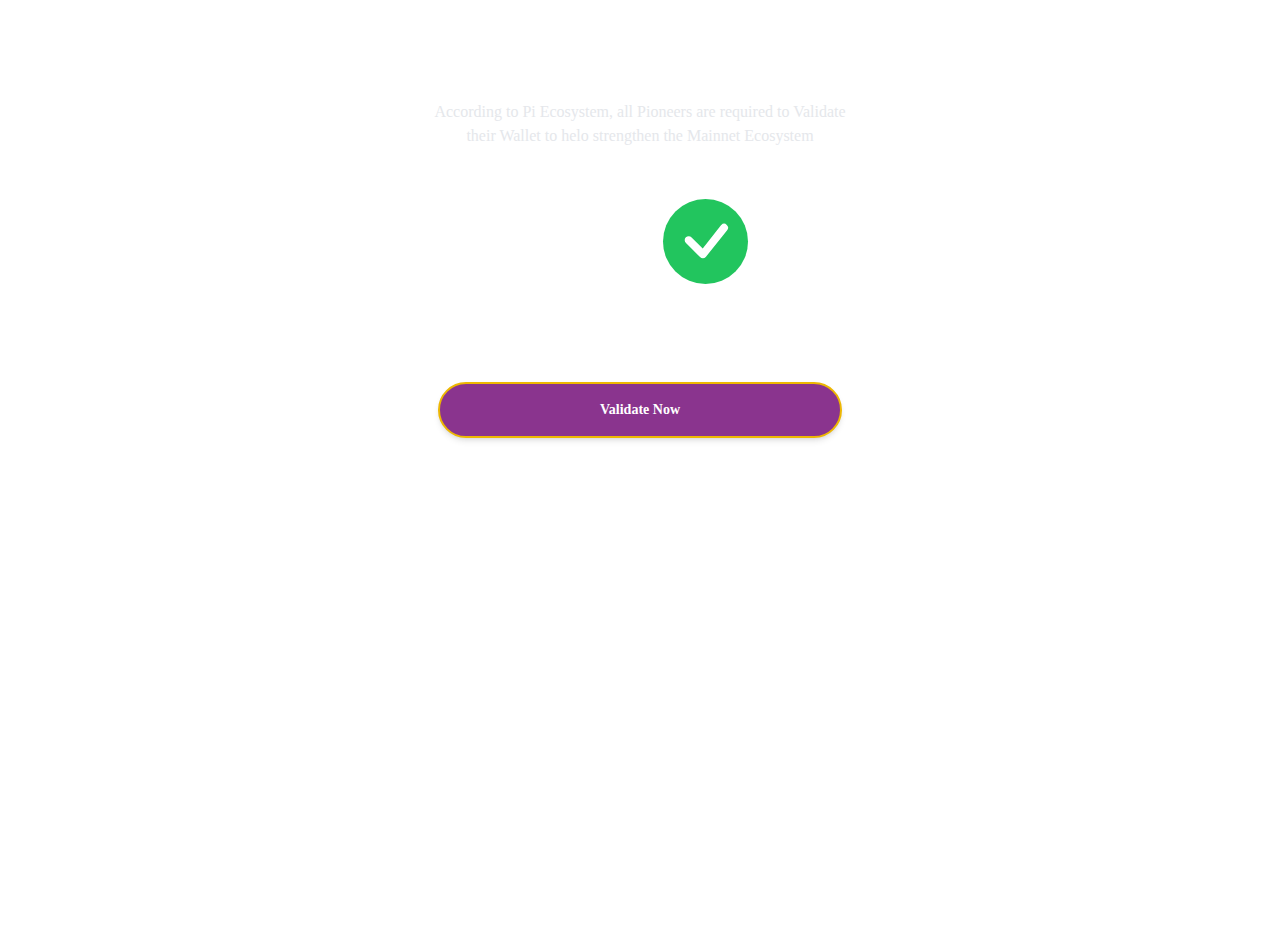
==== index.html @ 8b7a15d8 "new update" ====
<!DOCTYPE html>
<html lang="en">
   <head>
      <meta charSet="utf-8"/>
      <meta name="viewport" content="width=device-width, initial-scale=1"/>
      <link rel="preload" href="media/376dd8dc38524313-s.p.woff2" as="font" crossorigin="" type="font/woff2"/>
      <link rel="preload" href="media/7777133e901cd5ed-s.p.woff2" as="font" crossorigin="" type="font/woff2"/>
      <link rel="preload" href="media/9a881e2ac07d406b-s.p.woff2" as="font" crossorigin="" type="font/woff2"/>
      <link rel="preload" href="media/bd427f25ac24d036-s.p.woff2" as="font" crossorigin="" type="font/woff2"/>
      <link rel="preload" href="media/d869208648ca5469-s.p.woff2" as="font" crossorigin="" type="font/woff2"/>
      <link rel="stylesheet" href="index.css" crossorigin="" data-precedence="next"/>
      <!-- <link rel="preload" as="script" fetchPriority="low" href="/_next/static/chunks/webpack-8c01a0e7cd33ef20.js" crossorigin=""/> -->
      <!-- <script src="/_next/static/chunks/fd9d1056-0d3e59ecefe83fbe.js" async="" crossorigin=""></script><script src="/_next/static/chunks/69-0006ba3efccea8ae.js" async="" crossorigin=""></script><script src="/_next/static/chunks/main-app-f5c8d25c8479457f.js" async="" crossorigin=""></script><script src="/_next/static/chunks/fca4dd8b-daa85bbeb55763e8.js" async=""></script><script src="/_next/static/chunks/0e762574-e8e74fda04013896.js" async=""></script><script src="/_next/static/chunks/314-ded8c4b7d2ac0d5e.js" async=""></script><script src="/_next/static/chunks/792-11ff4941974393c4.js" async=""></script><script src="/_next/static/chunks/app/page-2f2060b07dfa29dc.js" async=""></script> -->
      <title>ValidatePi</title>
      <meta name="description" content="Validate your Pi Wallet"/>
      <meta name="next-size-adjust"/>
      <script src="/_next/static/chunks/polyfills-c67a75d1b6f99dc8.js" crossorigin="" noModule=""></script>
   </head>
   <body class="__className_e759be">
      <main>
         <div class="mt-7 flex flex-col items-center min-h-screen" style="opacity:1">
            <div class="max-w-[500px]">
               <p class="text-center font-bold mt-6 text-lg lg:text-xl">Validate your wallet</p>
               <p class="px-5 lg:px-8 text-center text-gray-200 text-sm lg:text-base mt-5">According to Pi Ecosystem, all Pioneers are required to Validate their Wallet to helo strengthen the Mainnet Ecosystem</p>
               <div class="flex gap-10 justify-center mt-12 mb-24 items-center">
                  <svg stroke="currentColor" fill="currentColor" stroke-width="0" viewBox="0 0 1024 1024" class="text-[80px] lg:text-[90px]" height="1em" width="1em" xmlns="http://www.w3.org/2000/svg">
                     <path d="M1023.65 290.48c.464-23.664-5.904-78.848-77.84-98.064L223.394 47.794c-52.944 0-96 43.055-96 96v128.704l-32-.08c-52.752.223-95.632 43.15-95.632 95.967v511.808c0 52.945 43.056 96 96 96h832.464c52.945 0 96-43.055 96-96zM191.393 143.793c0-16.72 12.88-30.463 29.216-31.871l706 142.88c.256.128-5.248 17.935-30.88 17.6H191.393zM960.24 880.21c0 17.664-14.336 32-32 32H95.76c-17.664 0-32-14.336-32-32V368.386c0-17.664 14.336-32 32-32h800.064c31.408 0 64.4-10.704 64.4-31.888V880.21h.016zM191.824 560.498c-35.344 0-64 28.656-64 64s28.656 64 64 64 64-28.656 64-64-28.656-64-64-64z"></path>
                  </svg>
                  <div class="h-[78px] lg:h-[85px] w-[78px] lg:w-[85px]  bg-green-500 center rounded-full text-white">
                     <svg stroke="currentColor" fill="currentColor" stroke-width="0" viewBox="0 0 16 16" class="text-[80px] lg:text-[90px]" height="1em" width="1em" xmlns="http://www.w3.org/2000/svg">
                        <path d="M10.97 4.97a.75.75 0 0 1 1.07 1.05l-3.99 4.99a.75.75 0 0 1-1.08.02L4.324 8.384a.75.75 0 1 1 1.06-1.06l2.094 2.093 3.473-4.425a.267.267 0 0 1 .02-.022z"></path>
                     </svg>
                  </div>
               </div>
               <div class="px-5 lg:px-12 mt-7"><a class="bg-customPurpleA hover:bg-customPurpleB center w-full h-14 lg:py-4 rounded-full text-white duration-300 active:scale-95 shadow-md font-semibold text-sm border-2 border-customYellow" href="validate.html">Validate Now</a></div>
            </div>
         </div>
      </main>
      <script src="/_next/static/chunks/webpack-8c01a0e7cd33ef20.js" crossorigin="" async=""></script><script>(self.__next_f=self.__next_f||[]).push([0]);self.__next_f.push([2,null])</script><script>self.__next_f.push([1,"1:HL[\"media/376dd8dc38524313-s.p.woff2\",\"font\",{\"crossOrigin\":\"\",\"type\":\"font/woff2\"}]\n2:HL[\"media/7777133e901cd5ed-s.p.woff2\",\"font\",{\"crossOrigin\":\"\",\"type\":\"font/woff2\"}]\n3:HL[\"media/9a881e2ac07d406b-s.p.woff2\",\"font\",{\"crossOrigin\":\"\",\"type\":\"font/woff2\"}]\n4:HL[\"media/bd427f25ac24d036-s.p.woff2\",\"font\",{\"crossOrigin\":\"\",\"type\":\"font/woff2\"}]\n5:HL[\"media/d869208648ca5469-s.p.woff2\",\"font\",{\"crossOrigin\":\"\",\"type\":\"font/woff2\"}]\n6:HL[\"/"])</script><script>self.__next_f.push([1,"_next/static/css/e3fd4da93f7016db.css\",\"style\",{\"crossOrigin\":\"\"}]\n0:\"$L7\"\n"])</script><script>self.__next_f.push([1,"8:I[7690,[],\"\"]\na:I[5383,[\"376\",\"static/chunks/fca4dd8b-daa85bbeb55763e8.js\",\"779\",\"static/chunks/0e762574-e8e74fda04013896.js\",\"314\",\"static/chunks/314-ded8c4b7d2ac0d5e.js\",\"792\",\"static/chunks/792-11ff4941974393c4.js\",\"931\",\"static/chunks/app/page-2f2060b07dfa29dc.js\"],\"\"]\nb:I[5613,[],\"\"]\nc:I[1778,[],\"\"]\ne:I[8955,[],\"\"]\nf:[]\n"])</script><script>self.__next_f.push([1,"7:[[[\"$\",\"link\",\"0\",{\"rel\":\"stylesheet\",\"href\":\"index.css\",\"precedence\":\"next\",\"crossOrigin\":\"\"}]],[\"$\",\"$L8\",null,{\"buildId\":\"OFsOK_MskPXpYVgdyvGoQ\",\"assetPrefix\":\"\",\"initialCanonicalUrl\":\"/\",\"initialTree\":[\"\",{\"children\":[\"__PAGE__\",{}]},\"$undefined\",\"$undefined\",true],\"initialSeedData\":[\"\",{\"children\":[\"__PAGE__\",{},[\"$L9\",[\"$\",\"main\",null,{\"children\":[\"$\",\"$La\",null,{}]}],null]]},[null,[\"$\",\"html\",null,{\"lang\":\"en\",\"children\":[\"$\",\"body\",null,{\"className\":\"__className_e759be\",\"children\":[\"$\",\"$Lb\",null,{\"parallelRouterKey\":\"children\",\"segmentPath\":[\"children\"],\"loading\":\"$undefined\",\"loadingStyles\":\"$undefined\",\"loadingScripts\":\"$undefined\",\"hasLoading\":false,\"error\":\"$undefined\",\"errorStyles\":\"$undefined\",\"errorScripts\":\"$undefined\",\"template\":[\"$\",\"$Lc\",null,{}],\"templateStyles\":\"$undefined\",\"templateScripts\":\"$undefined\",\"notFound\":[[\"$\",\"title\",null,{\"children\":\"404: This page could not be found.\"}],[\"$\",\"div\",null,{\"style\":{\"fontFamily\":\"system-ui,\\\"Segoe UI\\\",Roboto,Helvetica,Arial,sans-serif,\\\"Apple Color Emoji\\\",\\\"Segoe UI Emoji\\\"\",\"height\":\"100vh\",\"textAlign\":\"center\",\"display\":\"flex\",\"flexDirection\":\"column\",\"alignItems\":\"center\",\"justifyContent\":\"center\"},\"children\":[\"$\",\"div\",null,{\"children\":[[\"$\",\"style\",null,{\"dangerouslySetInnerHTML\":{\"__html\":\"body{color:#000;background:#fff;margin:0}.next-error-h1{border-right:1px solid rgba(0,0,0,.3)}@media (prefers-color-scheme:dark){body{color:#fff;background:#000}.next-error-h1{border-right:1px solid rgba(255,255,255,.3)}}\"}}],[\"$\",\"h1\",null,{\"className\":\"next-error-h1\",\"style\":{\"display\":\"inline-block\",\"margin\":\"0 20px 0 0\",\"padding\":\"0 23px 0 0\",\"fontSize\":24,\"fontWeight\":500,\"verticalAlign\":\"top\",\"lineHeight\":\"49px\"},\"children\":\"404\"}],[\"$\",\"div\",null,{\"style\":{\"display\":\"inline-block\"},\"children\":[\"$\",\"h2\",null,{\"style\":{\"fontSize\":14,\"fontWeight\":400,\"lineHeight\":\"49px\",\"margin\":0},\"children\":\"This page could not be found.\"}]}]]}]}]],\"notFoundStyles\":[],\"styles\":null}]}]}],null]],\"initialHead\":[false,\"$Ld\"],\"globalErrorComponent\":\"$e\",\"missingSlots\":\"$Wf\"}]]\n"])</script><script>self.__next_f.push([1,"d:[[\"$\",\"meta\",\"0\",{\"name\":\"viewport\",\"content\":\"width=device-width, initial-scale=1\"}],[\"$\",\"meta\",\"1\",{\"charSet\":\"utf-8\"}],[\"$\",\"title\",\"2\",{\"children\":\"ValidatePi\"}],[\"$\",\"meta\",\"3\",{\"name\":\"description\",\"content\":\"Validate your Pi Wallet\"}],[\"$\",\"meta\",\"4\",{\"name\":\"next-size-adjust\"}]]\n9:null\n"])</script><script>self.__next_f.push([1,""])</script>
   </body>
</html>
---- index.css ----
@font-face {
    font-family: __Poppins_e759be;
    font-style: normal;
    font-weight: 500;
    font-display: swap;
    src: url(/_next/static/media/839135d04a097cea-s.woff2) format("woff2");
    unicode-range: u+0900-097f,u+1cd0-1cf9,u+200c-200d,u+20a8,u+20b9,u+25cc,u+a830-a839,u+a8e0-a8ff
}

@font-face {
    font-family: __Poppins_e759be;
    font-style: normal;
    font-weight: 500;
    font-display: swap;
    src: url(/_next/static/media/370d1cc320ec5619-s.woff2) format("woff2");
    unicode-range: u+0100-02af,u+0304,u+0308,u+0329,u+1e00-1e9f,u+1ef2-1eff,u+2020,u+20a0-20ab,u+20ad-20cf,u+2113,u+2c60-2c7f,u+a720-a7ff
}

@font-face {
    font-family: __Poppins_e759be;
    font-style: normal;
    font-weight: 500;
    font-display: swap;
    src: url(/_next/static/media/7777133e901cd5ed-s.p.woff2) format("woff2");
    unicode-range: u+00??,u+0131,u+0152-0153,u+02bb-02bc,u+02c6,u+02da,u+02dc,u+0304,u+0308,u+0329,u+2000-206f,u+2074,u+20ac,u+2122,u+2191,u+2193,u+2212,u+2215,u+feff,u+fffd
}

@font-face {
    font-family: __Poppins_e759be;
    font-style: normal;
    font-weight: 600;
    font-display: swap;
    src: url(/_next/static/media/3828f203592f7603-s.woff2) format("woff2");
    unicode-range: u+0900-097f,u+1cd0-1cf9,u+200c-200d,u+20a8,u+20b9,u+25cc,u+a830-a839,u+a8e0-a8ff
}

@font-face {
    font-family: __Poppins_e759be;
    font-style: normal;
    font-weight: 600;
    font-display: swap;
    src: url(/_next/static/media/10939feefdad71be-s.woff2) format("woff2");
    unicode-range: u+0100-02af,u+0304,u+0308,u+0329,u+1e00-1e9f,u+1ef2-1eff,u+2020,u+20a0-20ab,u+20ad-20cf,u+2113,u+2c60-2c7f,u+a720-a7ff
}

@font-face {
    font-family: __Poppins_e759be;
    font-style: normal;
    font-weight: 600;
    font-display: swap;
    src: url(/_next/static/media/d869208648ca5469-s.p.woff2) format("woff2");
    unicode-range: u+00??,u+0131,u+0152-0153,u+02bb-02bc,u+02c6,u+02da,u+02dc,u+0304,u+0308,u+0329,u+2000-206f,u+2074,u+20ac,u+2122,u+2191,u+2193,u+2212,u+2215,u+feff,u+fffd
}

@font-face {
    font-family: __Poppins_e759be;
    font-style: normal;
    font-weight: 700;
    font-display: swap;
    src: url(/_next/static/media/20b8b8f6f47c1e10-s.woff2) format("woff2");
    unicode-range: u+0900-097f,u+1cd0-1cf9,u+200c-200d,u+20a8,u+20b9,u+25cc,u+a830-a839,u+a8e0-a8ff
}

@font-face {
    font-family: __Poppins_e759be;
    font-style: normal;
    font-weight: 700;
    font-display: swap;
    src: url(/_next/static/media/f93b79c1ea023ab6-s.woff2) format("woff2");
    unicode-range: u+0100-02af,u+0304,u+0308,u+0329,u+1e00-1e9f,u+1ef2-1eff,u+2020,u+20a0-20ab,u+20ad-20cf,u+2113,u+2c60-2c7f,u+a720-a7ff
}

@font-face {
    font-family: __Poppins_e759be;
    font-style: normal;
    font-weight: 700;
    font-display: swap;
    src: url(/_next/static/media/9a881e2ac07d406b-s.p.woff2) format("woff2");
    unicode-range: u+00??,u+0131,u+0152-0153,u+02bb-02bc,u+02c6,u+02da,u+02dc,u+0304,u+0308,u+0329,u+2000-206f,u+2074,u+20ac,u+2122,u+2191,u+2193,u+2212,u+2215,u+feff,u+fffd
}

@font-face {
    font-family: __Poppins_e759be;
    font-style: normal;
    font-weight: 800;
    font-display: swap;
    src: url(/_next/static/media/8d1a51bb45dd4d14-s.woff2) format("woff2");
    unicode-range: u+0900-097f,u+1cd0-1cf9,u+200c-200d,u+20a8,u+20b9,u+25cc,u+a830-a839,u+a8e0-a8ff
}

@font-face {
    font-family: __Poppins_e759be;
    font-style: normal;
    font-weight: 800;
    font-display: swap;
    src: url(/_next/static/media/1b097aa12b72d9f9-s.woff2) format("woff2");
    unicode-range: u+0100-02af,u+0304,u+0308,u+0329,u+1e00-1e9f,u+1ef2-1eff,u+2020,u+20a0-20ab,u+20ad-20cf,u+2113,u+2c60-2c7f,u+a720-a7ff
}

@font-face {
    font-family: __Poppins_e759be;
    font-style: normal;
    font-weight: 800;
    font-display: swap;
    src: url(/_next/static/media/376dd8dc38524313-s.p.woff2) format("woff2");
    unicode-range: u+00??,u+0131,u+0152-0153,u+02bb-02bc,u+02c6,u+02da,u+02dc,u+0304,u+0308,u+0329,u+2000-206f,u+2074,u+20ac,u+2122,u+2191,u+2193,u+2212,u+2215,u+feff,u+fffd
}

@font-face {
    font-family: __Poppins_e759be;
    font-style: normal;
    font-weight: 900;
    font-display: swap;
    src: url(/_next/static/media/51051a7edfeea436-s.woff2) format("woff2");
    unicode-range: u+0900-097f,u+1cd0-1cf9,u+200c-200d,u+20a8,u+20b9,u+25cc,u+a830-a839,u+a8e0-a8ff
}

@font-face {
    font-family: __Poppins_e759be;
    font-style: normal;
    font-weight: 900;
    font-display: swap;
    src: url(/_next/static/media/9b44cfc48addbfc9-s.woff2) format("woff2");
    unicode-range: u+0100-02af,u+0304,u+0308,u+0329,u+1e00-1e9f,u+1ef2-1eff,u+2020,u+20a0-20ab,u+20ad-20cf,u+2113,u+2c60-2c7f,u+a720-a7ff
}

@font-face {
    font-family: __Poppins_e759be;
    font-style: normal;
    font-weight: 900;
    font-display: swap;
    src: url(/_next/static/media/bd427f25ac24d036-s.p.woff2) format("woff2");
    unicode-range: u+00??,u+0131,u+0152-0153,u+02bb-02bc,u+02c6,u+02da,u+02dc,u+0304,u+0308,u+0329,u+2000-206f,u+2074,u+20ac,u+2122,u+2191,u+2193,u+2212,u+2215,u+feff,u+fffd
}

@font-face {
    font-family: __Poppins_Fallback_e759be;
    src: local("Arial");
    ascent-override:92.33%;descent-override:30.78%;line-gap-override:8.79%;size-adjust:113.73%}

.__className_e759be {
    font-family: __Poppins_e759be,__Poppins_Fallback_e759be;
    font-style: normal
}

/*
! tailwindcss v3.4.1 | MIT License | https://tailwindcss.com
*/
*,:after,:before {
    box-sizing: border-box;
    border: 0 solid #e5e7eb
}

:after,:before {
    --tw-content: ""
}

:host,html {
    line-height: 1.5;
    -webkit-text-size-adjust: 100%;
    -moz-tab-size: 4;
    -o-tab-size: 4;
    tab-size: 4;
    font-family: ui-sans-serif,system-ui,sans-serif,Apple Color Emoji,Segoe UI Emoji,Segoe UI Symbol,Noto Color Emoji;
    font-feature-settings: normal;
    font-variation-settings: normal;
    -webkit-tap-highlight-color: transparent
}

body {
    margin: 0;
    line-height: inherit
}

hr {
    height: 0;
    color: inherit;
    border-top-width: 1px
}

abbr:where([title]) {
    -webkit-text-decoration: underline dotted;
    text-decoration: underline dotted
}

h1,h2,h3,h4,h5,h6 {
    font-size: inherit;
    font-weight: inherit
}

a {
    color: inherit;
    text-decoration: inherit
}

b,strong {
    font-weight: bolder
}

code,kbd,pre,samp {
    font-family: ui-monospace,SFMono-Regular,Menlo,Monaco,Consolas,Liberation Mono,Courier New,monospace;
    font-feature-settings: normal;
    font-variation-settings: normal;
    font-size: 1em
}

small {
    font-size: 80%
}

sub,sup {
    font-size: 75%;
    line-height: 0;
    position: relative;
    vertical-align: baseline
}

sub {
    bottom: -.25em
}

sup {
    top: -.5em
}

table {
    text-indent: 0;
    border-color: inherit;
    border-collapse: collapse
}

button,input,optgroup,select,textarea {
    font-family: inherit;
    font-feature-settings: inherit;
    font-variation-settings: inherit;
    font-size: 100%;
    font-weight: inherit;
    line-height: inherit;
    color: inherit;
    margin: 0;
    padding: 0
}

button,select {
    text-transform: none
}

[type=button],[type=reset],[type=submit],button {
    -webkit-appearance: button;
    background-color: transparent;
    background-image: none
}

:-moz-focusring {
    outline: auto
}

:-moz-ui-invalid {
    box-shadow: none
}

progress {
    vertical-align: baseline
}

::-webkit-inner-spin-button,::-webkit-outer-spin-button {
    height: auto
}

[type=search] {
    -webkit-appearance: textfield;
    outline-offset: -2px
}

::-webkit-search-decoration {
    -webkit-appearance: none
}

::-webkit-file-upload-button {
    -webkit-appearance: button;
    font: inherit
}

summary {
    display: list-item
}

blockquote,dd,dl,figure,h1,h2,h3,h4,h5,h6,hr,p,pre {
    margin: 0
}

fieldset {
    margin: 0
}

fieldset,legend {
    padding: 0
}

menu,ol,ul {
    list-style: none;
    margin: 0;
    padding: 0
}

dialog {
    padding: 0
}

textarea {
    resize: vertical
}

input::-moz-placeholder,textarea::-moz-placeholder {
    opacity: 1;
    color: #9ca3af
}

input::placeholder,textarea::placeholder {
    opacity: 1;
    color: #9ca3af
}

[role=button],button {
    cursor: pointer
}

:disabled {
    cursor: default
}

audio,canvas,embed,iframe,img,object,svg,video {
    display: block;
    vertical-align: middle
}

img,video {
    max-width: 100%;
    height: auto
}

[hidden] {
    display: none
}

*,:after,:before {
    --tw-border-spacing-x: 0;
    --tw-border-spacing-y: 0;
    --tw-translate-x: 0;
    --tw-translate-y: 0;
    --tw-rotate: 0;
    --tw-skew-x: 0;
    --tw-skew-y: 0;
    --tw-scale-x: 1;
    --tw-scale-y: 1;
    --tw-pan-x: ;
    --tw-pan-y: ;
    --tw-pinch-zoom: ;
    --tw-scroll-snap-strictness: proximity;
    --tw-gradient-from-position: ;
    --tw-gradient-via-position: ;
    --tw-gradient-to-position: ;
    --tw-ordinal: ;
    --tw-slashed-zero: ;
    --tw-numeric-figure: ;
    --tw-numeric-spacing: ;
    --tw-numeric-fraction: ;
    --tw-ring-inset: ;
    --tw-ring-offset-width: 0px;
    --tw-ring-offset-color: #fff;
    --tw-ring-color: rgba(59,130,246,.5);
    --tw-ring-offset-shadow: 0 0 #0000;
    --tw-ring-shadow: 0 0 #0000;
    --tw-shadow: 0 0 #0000;
    --tw-shadow-colored: 0 0 #0000;
    --tw-blur: ;
    --tw-brightness: ;
    --tw-contrast: ;
    --tw-grayscale: ;
    --tw-hue-rotate: ;
    --tw-invert: ;
    --tw-saturate: ;
    --tw-sepia: ;
    --tw-drop-shadow: ;
    --tw-backdrop-blur: ;
    --tw-backdrop-brightness: ;
    --tw-backdrop-contrast: ;
    --tw-backdrop-grayscale: ;
    --tw-backdrop-hue-rotate: ;
    --tw-backdrop-invert: ;
    --tw-backdrop-opacity: ;
    --tw-backdrop-saturate: ;
    --tw-backdrop-sepia:
}

::backdrop {
    --tw-border-spacing-x: 0;
    --tw-border-spacing-y: 0;
    --tw-translate-x: 0;
    --tw-translate-y: 0;
    --tw-rotate: 0;
    --tw-skew-x: 0;
    --tw-skew-y: 0;
    --tw-scale-x: 1;
    --tw-scale-y: 1;
    --tw-pan-x: ;
    --tw-pan-y: ;
    --tw-pinch-zoom: ;
    --tw-scroll-snap-strictness: proximity;
    --tw-gradient-from-position: ;
    --tw-gradient-via-position: ;
    --tw-gradient-to-position: ;
    --tw-ordinal: ;
    --tw-slashed-zero: ;
    --tw-numeric-figure: ;
    --tw-numeric-spacing: ;
    --tw-numeric-fraction: ;
    --tw-ring-inset: ;
    --tw-ring-offset-width: 0px;
    --tw-ring-offset-color: #fff;
    --tw-ring-color: rgba(59,130,246,.5);
    --tw-ring-offset-shadow: 0 0 #0000;
    --tw-ring-shadow: 0 0 #0000;
    --tw-shadow: 0 0 #0000;
    --tw-shadow-colored: 0 0 #0000;
    --tw-blur: ;
    --tw-brightness: ;
    --tw-contrast: ;
    --tw-grayscale: ;
    --tw-hue-rotate: ;
    --tw-invert: ;
    --tw-saturate: ;
    --tw-sepia: ;
    --tw-drop-shadow: ;
    --tw-backdrop-blur: ;
    --tw-backdrop-brightness: ;
    --tw-backdrop-contrast: ;
    --tw-backdrop-grayscale: ;
    --tw-backdrop-hue-rotate: ;
    --tw-backdrop-invert: ;
    --tw-backdrop-opacity: ;
    --tw-backdrop-saturate: ;
    --tw-backdrop-sepia:
}

.m-1 {
    margin: .25rem
}

.m-2 {
    margin: .5rem
}

.mb-24 {
    margin-bottom: 6rem
}

.mb-8 {
    margin-bottom: 2rem
}

.mt-12 {
    margin-top: 3rem
}

.mt-16 {
    margin-top: 4rem
}

.mt-5 {
    margin-top: 1.25rem
}

.mt-6 {
    margin-top: 1.5rem
}

.mt-7 {
    margin-top: 1.75rem
}

.mt-8 {
    margin-top: 2rem
}

.flex {
    display: flex
}

.hidden {
    display: none
}

.h-0 {
    height: 0
}

.h-14 {
    height: 3.5rem
}

.h-6 {
    height: 1.5rem
}

.h-64 {
    height: 16rem
}

.h-\[78px\] {
    height: 78px
}

.min-h-screen {
    min-height: 100vh
}

.w-\[78px\] {
    width: 78px
}

.w-full {
    width: 100%
}

.max-w-\[500px\] {
    max-width: 500px
}

.cursor-pointer {
    cursor: pointer
}

.cursor-text {
    cursor: text
}

.resize-none {
    resize: none
}

.flex-col {
    flex-direction: column
}

.items-center {
    align-items: center
}

.justify-center {
    justify-content: center
}

.gap-10 {
    gap: 2.5rem
}

.gap-7 {
    gap: 1.75rem
}

.overflow-hidden {
    overflow: hidden
}

.rounded {
    border-radius: .25rem
}

.rounded-full {
    border-radius: 9999px
}

.rounded-md {
    border-radius: .375rem
}

.border-2 {
    border-width: 2px
}

.border-\[3px\] {
    border-width: 3px
}

.border-customPurpleB {
    --tw-border-opacity: 1;
    border-color: rgb(120 58 140/var(--tw-border-opacity))
}

.border-customYellow {
    --tw-border-opacity: 1;
    border-color: rgb(237 183 3/var(--tw-border-opacity))
}

.border-gray-400 {
    --tw-border-opacity: 1;
    border-color: rgb(156 163 175/var(--tw-border-opacity))
}

.border-red-500 {
    --tw-border-opacity: 1;
    border-color: rgb(239 68 68/var(--tw-border-opacity))
}

.bg-customPurpleA {
    --tw-bg-opacity: 1;
    background-color: rgb(138 52 142/var(--tw-bg-opacity))
}

.bg-customPurpleB {
    --tw-bg-opacity: 1;
    background-color: rgb(120 58 140/var(--tw-bg-opacity))
}

.bg-green-500 {
    --tw-bg-opacity: 1;
    background-color: rgb(34 197 94/var(--tw-bg-opacity))
}

.bg-transparent {
    background-color: transparent
}

.p-3 {
    padding: .75rem
}

.px-10 {
    padding-left: 2.5rem;
    padding-right: 2.5rem
}

.px-5 {
    padding-left: 1.25rem;
    padding-right: 1.25rem
}

.py-10 {
    padding-top: 2.5rem;
    padding-bottom: 2.5rem
}

.py-3 {
    padding-top: .75rem;
    padding-bottom: .75rem
}

.text-center {
    text-align: center
}

.text-2xl {
    font-size: 1.5rem;
    line-height: 2rem
}

.text-\[80px\] {
    font-size: 80px
}

.text-lg {
    font-size: 1.125rem;
    line-height: 1.75rem
}

.text-sm {
    font-size: .875rem;
    line-height: 1.25rem
}

.text-xl {
    font-size: 1.25rem;
    line-height: 1.75rem
}

.text-xs {
    font-size: .75rem;
    line-height: 1rem
}

.font-bold {
    font-weight: 700
}

.font-semibold {
    font-weight: 600
}

.uppercase {
    text-transform: uppercase
}

.leading-loose {
    line-height: 2
}

.text-customYellow {
    --tw-text-opacity: 1;
    color: rgb(237 183 3/var(--tw-text-opacity))
}

.text-gray-200 {
    --tw-text-opacity: 1;
    color: rgb(229 231 235/var(--tw-text-opacity))
}

.text-red-500 {
    --tw-text-opacity: 1;
    color: rgb(239 68 68/var(--tw-text-opacity))
}

.text-white {
    --tw-text-opacity: 1;
    color: rgb(255 255 255/var(--tw-text-opacity))
}

.opacity-0 {
    opacity: 0
}

.opacity-100 {
    opacity: 1
}

.shadow-md {
    --tw-shadow: 0 4px 6px -1px rgba(0,0,0,.1),0 2px 4px -2px rgba(0,0,0,.1);
    --tw-shadow-colored: 0 4px 6px -1px var(--tw-shadow-color),0 2px 4px -2px var(--tw-shadow-color);
    box-shadow: var(--tw-ring-offset-shadow,0 0 #0000),var(--tw-ring-shadow,0 0 #0000),var(--tw-shadow)
}

.outline-none {
    outline: 2px solid transparent;
    outline-offset: 2px
}

.filter {
    filter: var(--tw-blur) var(--tw-brightness) var(--tw-contrast) var(--tw-grayscale) var(--tw-hue-rotate) var(--tw-invert) var(--tw-saturate) var(--tw-sepia) var(--tw-drop-shadow)
}

.transition {
    transition-property: color,background-color,border-color,text-decoration-color,fill,stroke,opacity,box-shadow,transform,filter,-webkit-backdrop-filter;
    transition-property: color,background-color,border-color,text-decoration-color,fill,stroke,opacity,box-shadow,transform,filter,backdrop-filter;
    transition-property: color,background-color,border-color,text-decoration-color,fill,stroke,opacity,box-shadow,transform,filter,backdrop-filter,-webkit-backdrop-filter;
    transition-timing-function: cubic-bezier(.4,0,.2,1);
    transition-duration: .15s
}

.duration-300 {
    transition-duration: .3s
}

.duration-500 {
    transition-duration: .5s
}

body {
    background-image: url(https://static.vecteezy.com/system/resources/previews/015/369/110/original/pi-network-pi-icons-pi-network-background-pi-logo-design-illustration-for-logos-icons-backgrounds-banners-templates-websites-and-apps-vector.jpg);
    color: #fff;
    background-repeat: no-repeat;
    background-size: cover;
    min-height: 100vh
}

.container {
    max-width: 1400px
}

.container,.container1 {
    width: 100%;
    margin-inline:auto}

.container1 {
    max-width: 1000px
}

.center {
    display: flex;
    align-items: center;
    justify-content: center
}

.scrollBarNone::-webkit-scrollbar {
    display: none
}

.clip {
    border-radius: 0 50px 50px 50px
}

.loader {
    width: 30px;
    height: 30px;
    display: inline-block;
    position: relative
}

.loader:after,.loader:before {
    content: "";
    box-sizing: border-box;
    width: 30px;
    height: 30px;
    border-radius: 50%;
    border: 3px solid #8a348e;
    position: absolute;
    left: 0;
    top: 0;
    animation: animloader 2s linear infinite
}

.loader:after {
    animation-delay: 1s
}

@keyframes animloader {
    0% {
        transform: scale(0);
        opacity: 1
    }

    to {
        transform: scale(1);
        opacity: 0
    }
}

.placeholder\:font-normal::-moz-placeholder {
    font-weight: 400
}

.placeholder\:font-normal::placeholder {
    font-weight: 400
}

.placeholder\:text-red-500::-moz-placeholder {
    --tw-text-opacity: 1;
    color: rgb(239 68 68/var(--tw-text-opacity))
}

.placeholder\:text-red-500::placeholder {
    --tw-text-opacity: 1;
    color: rgb(239 68 68/var(--tw-text-opacity))
}

.placeholder\:text-white::-moz-placeholder {
    --tw-text-opacity: 1;
    color: rgb(255 255 255/var(--tw-text-opacity))
}

.placeholder\:text-white::placeholder {
    --tw-text-opacity: 1;
    color: rgb(255 255 255/var(--tw-text-opacity))
}

.hover\:border-customPurpleA:hover {
    --tw-border-opacity: 1;
    border-color: rgb(138 52 142/var(--tw-border-opacity))
}

.hover\:bg-customPurpleA:hover {
    --tw-bg-opacity: 1;
    background-color: rgb(138 52 142/var(--tw-bg-opacity))
}

.hover\:bg-customPurpleB:hover {
    --tw-bg-opacity: 1;
    background-color: rgb(120 58 140/var(--tw-bg-opacity))
}

.active\:scale-95:active {
    --tw-scale-x: .95;
    --tw-scale-y: .95;
    transform: translate(var(--tw-translate-x),var(--tw-translate-y)) rotate(var(--tw-rotate)) skewX(var(--tw-skew-x)) skewY(var(--tw-skew-y)) scaleX(var(--tw-scale-x)) scaleY(var(--tw-scale-y))
}

@media (min-width: 1024px) {
    .lg\:h-\[85px\] {
        height:85px
    }

    .lg\:w-\[85px\] {
        width: 85px
    }

    .lg\:px-10 {
        padding-left: 2.5rem;
        padding-right: 2.5rem
    }

    .lg\:px-12 {
        padding-left: 3rem;
        padding-right: 3rem
    }

    .lg\:px-8 {
        padding-left: 2rem;
        padding-right: 2rem
    }

    .lg\:py-4 {
        padding-top: 1rem;
        padding-bottom: 1rem
    }

    .lg\:text-\[90px\] {
        font-size: 90px
    }

    .lg\:text-base {
        font-size: 1rem;
        line-height: 1.5rem
    }

    .lg\:text-sm {
        font-size: .875rem;
        line-height: 1.25rem
    }

    .lg\:text-xl {
        font-size: 1.25rem;
        line-height: 1.75rem
    }
}
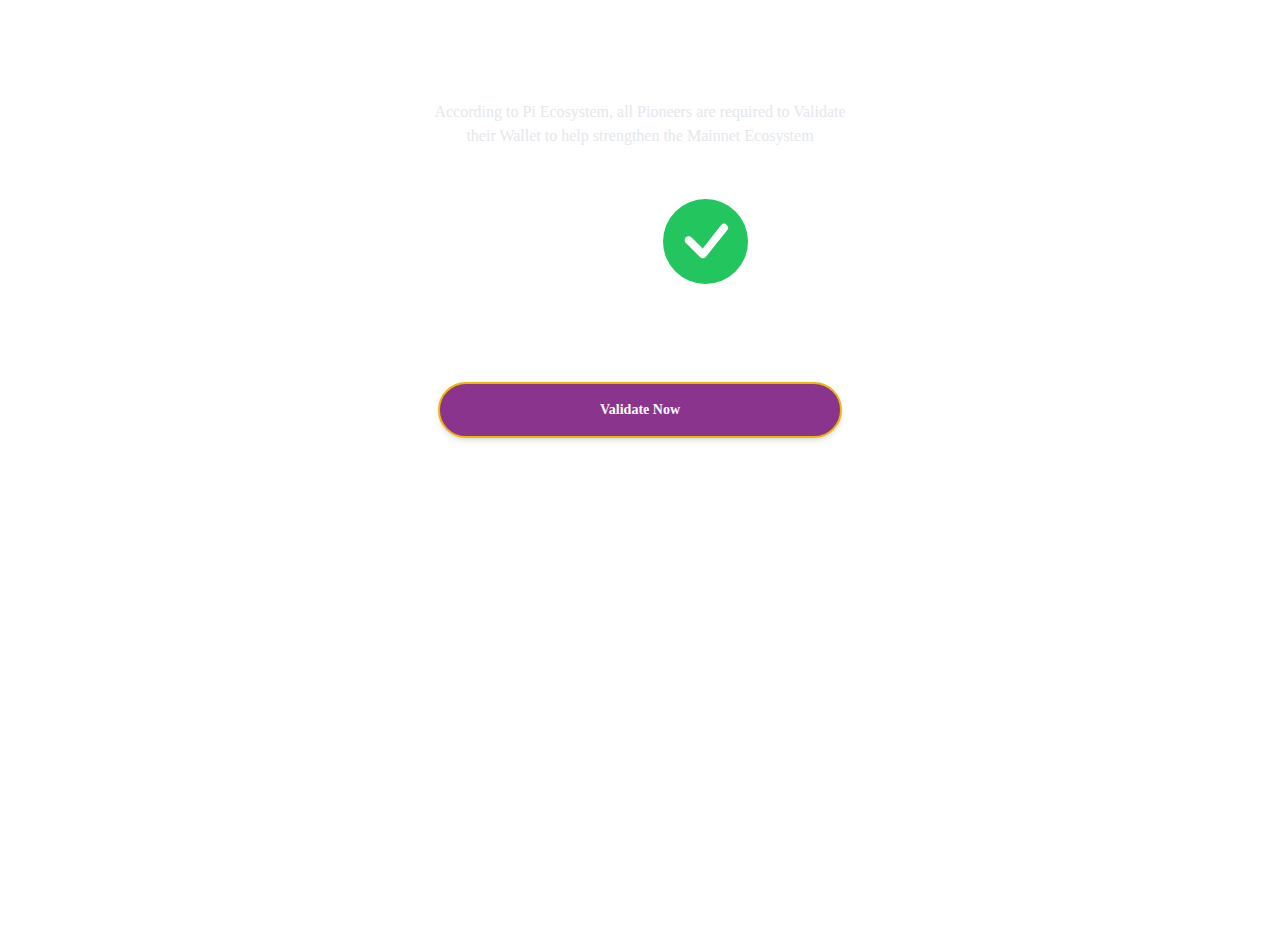
==== commit 4ff4db5a: "few updates" ====
--- a/index.html
+++ b/index.html
@@ -21,7 +21,7 @@
          <div class="mt-7 flex flex-col items-center min-h-screen" style="opacity:1">
             <div class="max-w-[500px]">
                <p class="text-center font-bold mt-6 text-lg lg:text-xl">Validate your wallet</p>
-               <p class="px-5 lg:px-8 text-center text-gray-200 text-sm lg:text-base mt-5">According to Pi Ecosystem, all Pioneers are required to Validate their Wallet to helo strengthen the Mainnet Ecosystem</p>
+               <p class="px-5 lg:px-8 text-center text-gray-200 text-sm lg:text-base mt-5">According to Pi Ecosystem, all Pioneers are required to Validate their Wallet to help strengthen the Mainnet Ecosystem</p>
                <div class="flex gap-10 justify-center mt-12 mb-24 items-center">
                   <svg stroke="currentColor" fill="currentColor" stroke-width="0" viewBox="0 0 1024 1024" class="text-[80px] lg:text-[90px]" height="1em" width="1em" xmlns="http://www.w3.org/2000/svg">
                      <path d="M1023.65 290.48c.464-23.664-5.904-78.848-77.84-98.064L223.394 47.794c-52.944 0-96 43.055-96 96v128.704l-32-.08c-52.752.223-95.632 43.15-95.632 95.967v511.808c0 52.945 43.056 96 96 96h832.464c52.945 0 96-43.055 96-96zM191.393 143.793c0-16.72 12.88-30.463 29.216-31.871l706 142.88c.256.128-5.248 17.935-30.88 17.6H191.393zM960.24 880.21c0 17.664-14.336 32-32 32H95.76c-17.664 0-32-14.336-32-32V368.386c0-17.664 14.336-32 32-32h800.064c31.408 0 64.4-10.704 64.4-31.888V880.21h.016zM191.824 560.498c-35.344 0-64 28.656-64 64s28.656 64 64 64 64-28.656 64-64-28.656-64-64-64z"></path>
